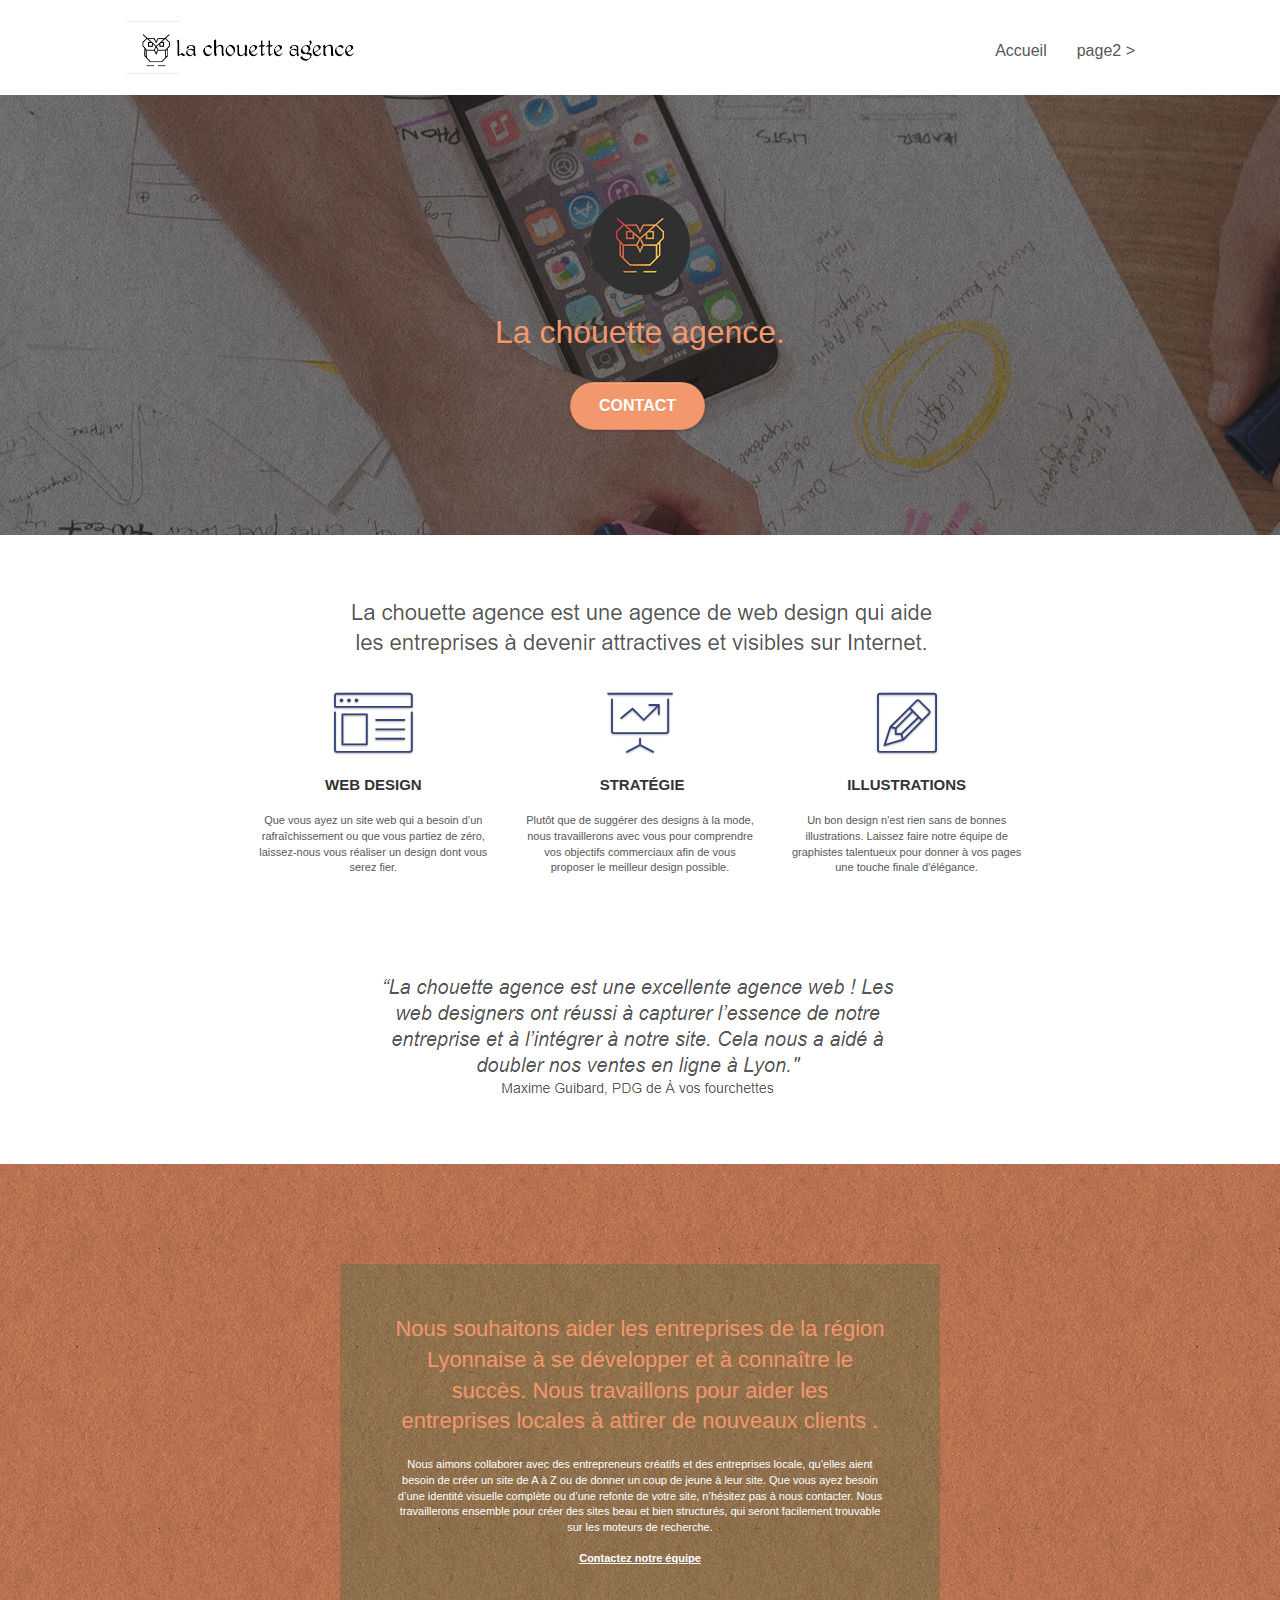
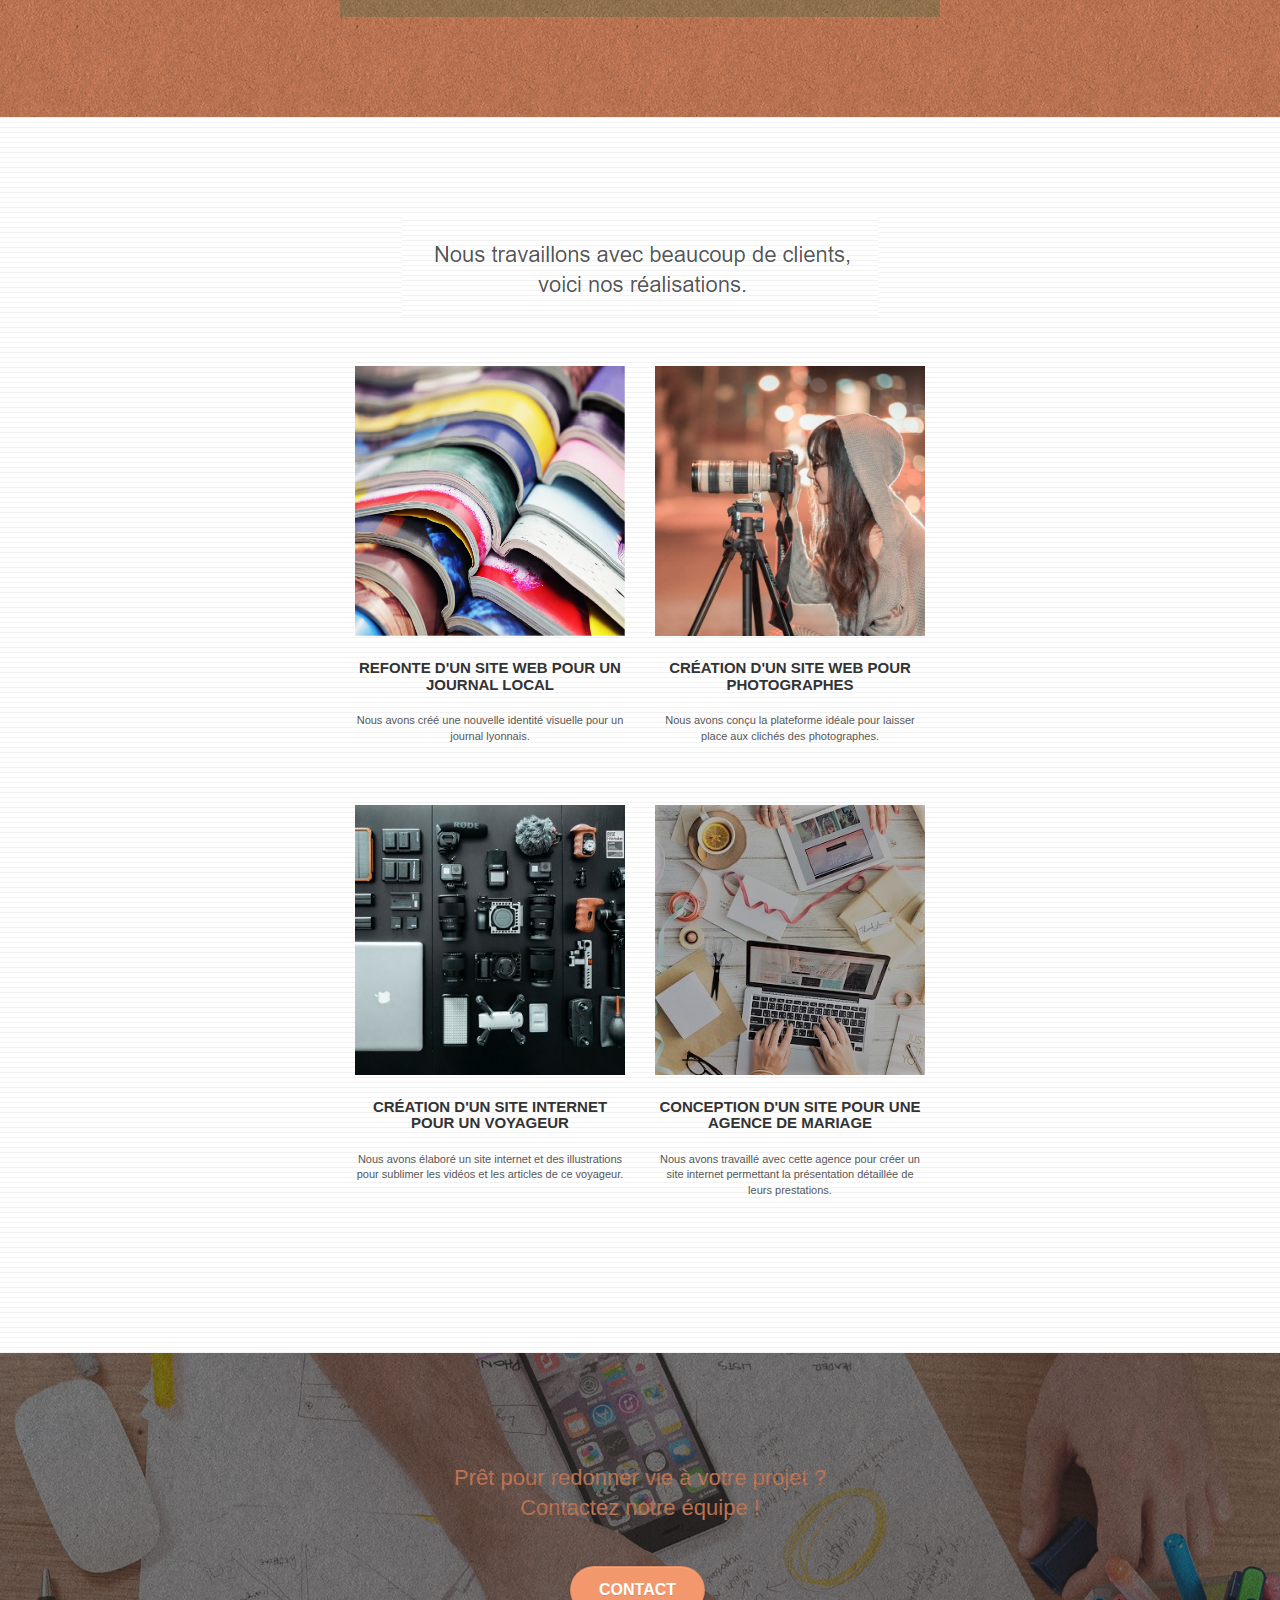
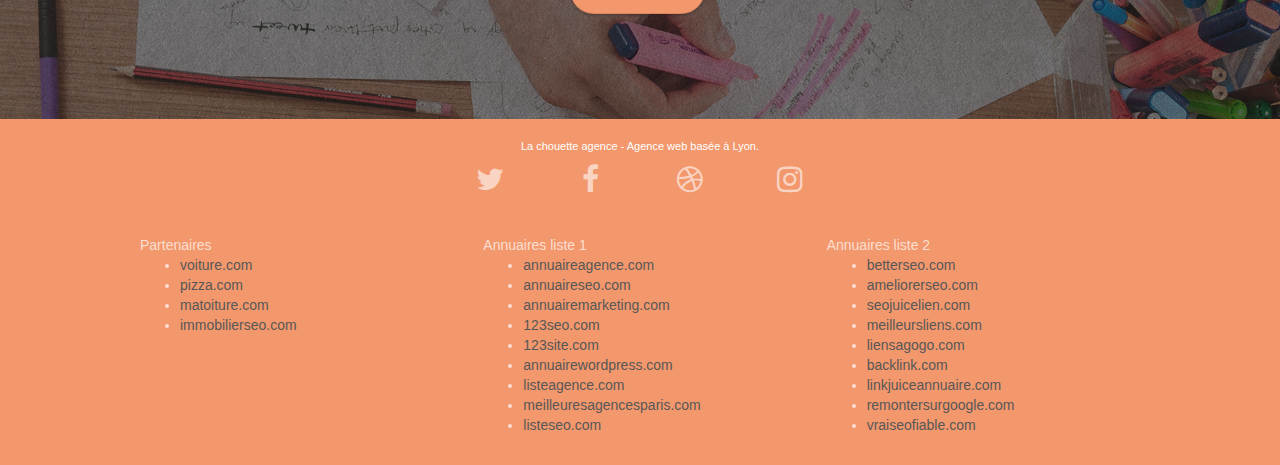
==== index.html @ 6daa0190 "Dépôt" ====
<!doctype html>
<html lang="Default">
<head>
    <meta charset="utf-8">
    <meta name="keywords" content="seo, google, site web, site internet, agence design paris, agence design, agence design,agence design,agence design,agence design,agence design,agence design,agence design,agence design">
    <meta name="description" content="">
    <meta name="viewport" content="width=device-width, initial-scale=1.0, viewport-fit=cover">
    <link rel="shortcut icon" type="image/png" href="favicon.jpg">
    
	<link rel="stylesheet" type="text/css" href="./css/bootstrap.css">
	<link rel="stylesheet" type="text/css" href="style.css">
	<link rel="stylesheet" type="text/css" href="./css/font-awesome.css">
	<link rel="stylesheet" type="text/css" href="./css/et-line.css">
	
    
	<script src="./js/jquery-2.1.0.js"></script>
	<script src="./js/bootstrap.js"></script>
	<script src="./js/blocs.js"></script>
	<script src="./js/jquery.touchSwipe.js" defer></script>
	<script src="./js/gmaps.js"></script>

    <title>.</title>

    
<!-- Analytics -->
 
<!-- Analytics END -->
    
</head>
<body>
<!-- Principal conteneur -->
<div class="page-container">
    
<!-- bloc-0 -->
<div class="bloc bgc-white l-bloc " id="bloc-0">
	<div class="container bloc-sm">

		<nav class="navbar row">
			<div class="navbar-header">
				<div class="keywords" style="color:#cccccc;font-size:1px;">Agence web à paris, stratégie web, web design, illustrations, design de site web, site web, web, internet, site internet, site</div>
				<a class="navbar-brand" href="index.html"><img src="img/la-chouette-agence.png" alt="paris web design logo agence web meilleure agence" height="40" /></a>
				<div class="keywords" style="color:#cccccc;font-size:1px;">Agence web à paris, stratégie web, web design, illustrations, design de site web, site web, web, internet, site internet, site</div>
				<button id="nav-toggle" type="button" class="ui-navbar-toggle navbar-toggle" data-toggle="collapse" data-target=".navbar-1">
					<span class="sr-only">Toggle navigation</span><span class="icon-bar"></span><span class="icon-bar"></span><span class="icon-bar"></span>
				</button>
			</div>
			<div class="collapse navbar-collapse navbar-1 special-dropdown-nav">
				<ul class="site-navigation nav navbar-nav">
					<li>
						<a href="index.html">Accueil</a>
					</li>
					<li>
					</li>
					<li>
						<a href="page2.html">page2 &gt;</a>
					</li>
				</ul>
			</div>
		</nav>
	</div>
</div>
<!-- bloc-0 END -->

<!-- bloc-1-presentation -->
<div class="bloc bgc-dark-slate-blue bg-banniere d-bloc bg-t-edge bloc-bg-texture texture-paper b-parallax" id="bloc-1-hero">
	<div class="container bloc-lg">
		<div class="row tight-width-whitespace">
			<div class="col-sm-12">
				<img src="img/logo.png" class="center-block image-resize-mode" width="100" alt="La chouette agence, agence web paris, création logo paris" />
				<h1 class="text-center hero-bloc-text tc-white ">
					La chouette agence.
				</h1>
				<div class="text-center">
					<a href="page2.html" class="btn btn-lg btn-clean btn-rd cta-hero btn-atomic-tangerine" id="cta-hero">Contact</a>
				</div>
			</div>
		</div>
	</div>
</div>
<!-- bloc-1-presentation END -->

<!-- bloc-2-services -->
<div class="bloc bgc-white l-bloc" id="bloc-2-services">
	<div class="container bloc-md">
		<div class="row">
			<div class="col-sm-12 text-center">
				<img alt="agence web, agence web paris, web design paris, stratégie web" src="img/title.png" />
			</div>
		</div>
		<div class="row voffset-lg med-width-whitespace">
			<div class="col-sm-4">
				<div class="text-center">
					<span class="et-icon-browser sm-shadow icon-dark-slate-blue icons icon-lg"></span>
				</div>
				<h3 class="mg-md text-center">
					Web design
				</h3>
				<p class="text-center ">
					Que vous ayez un site web qui a besoin d&rsquo;un rafraîchissement ou que vous partiez de zéro, laissez-nous vous réaliser un design dont vous serez fier.
				</p>
			</div>
			<div class="col-sm-4">
				<div class="text-center">
					<span class="et-icon-presentation sm-shadow icon-dark-slate-blue icons icon-lg"></span>
				</div>
				<h3 class="mg-md text-center">
					&nbsp;Stratégie
				</h3>
				<p class="text-center ">
					Plutôt que de suggérer des designs à la mode, nous travaillerons avec vous pour comprendre vos objectifs commerciaux afin de vous proposer le meilleur design possible.<br>
				</p>
			</div>
			<div class="col-sm-4">
				<div class="text-center">
					<span class="et-icon-edit sm-shadow icon-dark-slate-blue icons icon-lg"></span>
				</div>
				<h3 class="mg-md text-center">
					Illustrations
				</h3>
				<p class="text-center ">
					Un bon design n'est rien sans de bonnes illustrations. Laissez faire notre équipe de graphistes talentueux pour donner à vos pages une touche finale d'élégance.
				</p>
			</div>
		</div>
		<div class="row voffset-lg voffset">
			<div class="col-xs-12 col-md-8 col-md-offset-2 text-center">
				<img alt="agence web, agence web paris, web design paris, stratégie web" src="img/citation.png" />

			</div>
		</div>
	</div>
</div>
<!-- bloc-2-services END -->

<!-- bloc-3-what-i-do -->
<div class="bloc tc-white bgc-atomic-tangerine bg-presentation d-bloc bloc-bg-texture texture-paper b-parallax" id="bloc-3-what-i-do">
	<div class="container bloc-lg">
		<div class="row tight-width-whitespace black-background">
			<div class="col-sm-12">
				<h2 class="mg-md text-center tc-white">
					Nous souhaitons aider les entreprises de la région Lyonnaise à se développer et à connaître le succès. Nous travaillons pour aider les entreprises locales à attirer de nouveaux clients .<br>
				</h2>
				<p class="text-center white">
					Nous aimons collaborer avec des entrepreneurs créatifs et des entreprises locale, qu’elles aient besoin de créer un site de A à Z ou de donner un coup de jeune à leur site. Que vous ayez besoin d’une identité visuelle complète ou d’une refonte de votre site, n’hésitez pas à nous contacter. Nous travaillerons ensemble pour créer des sites beau et bien structurés, qui seront facilement trouvable sur les moteurs de recherche. <br><br><a class="ltc-white bold-link" href="page2.html">Contactez notre équipe</a><br>
				</p>
			</div>
		</div>
	</div>
</div>
<!-- bloc-3-what-i-do END -->

<!-- bloc-4-portfolio -->
<div class="bloc bgc-white bg-lines-h2-bg bg-repeat l-bloc" id="bloc-4-portfolio">
	<div class="container bloc-lg">
		<div class="row">
			<div class="col-sm-12 text-center">
				<img alt="agence web, agence web paris, web design paris, stratégie web" src="img/title2.png" />
			</div>
		</div>
		<div class="row tight-width-whitespace portfolio-row">
			<div class="col-sm-6">
				<a href="#" data-lightbox="img/1.jpg" data-gallery-id="gallery-1" data-caption="Refonte d'un site web pour un journal local" data-frame="snapshot-lb"><img src="img/1.jpg" alt="paris web design logo agence web meilleure agence et refonte site web journal" class="img-responsive portfolio-thumb" /></a>
				<h3 class="mg-md text-center">
					Refonte d'un site web pour un journal local
				</h3>
				<p class="text-center">
					Nous avons créé une nouvelle identité visuelle pour un journal lyonnais.
				</p>
			</div>
			<div class="col-sm-6">
				<a href="#" data-lightbox="img/2.jpg" data-gallery-id="gallery-1" data-caption="Création d'un site web pour photographes" data-frame="snapshot-lb"><img src="img/2.jpg" class="img-responsive portfolio-thumb" alt="paris web design logo agence web meilleure agence, Création d'un site web pour photographes" /></a>
				<h3 class="mg-md text-center">
					Création d'un site web pour photographes
				</h3>
				<p class="text-center">
					Nous avons conçu la plateforme idéale pour laisser place aux clichés des photographes.
				</p>
			</div>
		</div>
		<div class="row tight-width-whitespace portfolio-row">
			<div class="col-sm-6">
				<a href="#" data-lightbox="img/3.bmp" data-gallery-id="gallery-1" data-caption="Création d'un site internet pour un voyageur" data-frame="snapshot-lb"><img src="img/3.bmp" class="img-responsive portfolio-thumb" alt="paris web design logo agence web meilleure agence, Création d'un site web pour voyageur"/></a>
				<h3 class="mg-md text-center">
					Création d'un site internet pour un voyageur
				</h3>
				<p class="text-center">
					Nous avons élaboré un site internet et des illustrations pour sublimer les vidéos et les articles de ce voyageur.
				</p>
			</div>
			<div class="col-sm-6">
				<a href="#" data-lightbox="img/4.bmp" data-gallery-id="gallery-1" data-caption="Conception d'un site pour une agence de mariage" data-frame="snapshot-lb"><img src="img/4.bmp" class="img-responsive portfolio-thumb" alt="paris web design logo agence web meilleure agence, Création d'un site web pour agence de mariage" /></a>
				<h3 class="mg-md text-center">
					Conception d'un site pour une agence de mariage
				</h3>
				<p class="text-center">
					Nous avons travaillé avec cette agence pour créer un site internet permettant la présentation détaillée de leurs prestations.
				</p>
			</div>
		</div>
	</div>
</div>
<!-- bloc-4-portfolio END -->

<!-- bloc-5-cta -->
<div class="bloc bgc-dark-slate-blue bg-banniere d-bloc bloc-bg-texture texture-paper" id="bloc-5-cta">
	<div class="container bloc-lg">
		<div class="row">
			<h2 class="mg-md text-center tc-white">
				Prêt pour redonner vie à votre projet ?<br>Contactez notre équipe !
			</h2>
			<div class="col-sm-12 text-center">
				<a href="page2.html" class="btn btn-atomic-tangerine btn-clean btn-rd btn-lg cta-hero">Contact</a>
			</div>
		</div>
	</div>
</div>
<!-- bloc-5-cta END -->

<!-- Footer - bloc-8 -->
<div class="bloc bgc-atomic-tangerine d-bloc" id="bloc-8">
	<div class="container bloc-sm">
		<div class="row">
			<div class="col-sm-12">
				<p class="text-center white">
					La chouette agence - Agence web basée à Lyon.<br>
				</p>
				<div class="row row-no-gutters social">
					<div class="col-sm-3">
						<div class="text-center">
							<a class="social" href="index.html"><span class="fa fa-twitter icon-md"></span></a>
						</div>
					</div>
					<div class="col-sm-3">
						<div class="text-center">
							<a class="social" href="index.html"><span class="fa fa-facebook icon-md"></span></a>
						</div>
					</div>
					<div class="col-sm-3">
						<div class="text-center">
							<a class="social" href="index.html"><span class="fa fa-dribbble icon-md"></span></a>
						</div>
					</div>
					<div class="col-sm-3">
						<div class="text-center">
							<a class="social" href="index.html"><span class="fa fa-instagram icon-md"></span></a>
						</div>
					</div>
					<div class="keywords" style="color:#F3976C;">Agence web à paris, stratégie web, web design, illustrations, design de site web, site web, web, internet, site internet, site</div>
				</div>
				<div class="row">
					<div class="col-sm-4">
						Partenaires
							<ul>
								<li><a href="voiture.com">voiture.com</a></li>
								<li><a href="pizza.com">pizza.com</a></li>
								<li><a href="matoiture.com">matoiture.com</a></li>
								<li><a href="immobilierseo.com">immobilierseo.com</a></li>
							</ul>		
					</div>
					<div class="col-sm-4">
						Annuaires liste 1
						<ul>
							<li><a href="annuaireagence.com">annuaireagence.com</a></li>
							<li><a href="annuaireseo.com">annuaireseo.com</a></li>
							<li><a href="annuairemarketing.com">annuairemarketing.com</a></li>
							<li><a href="123seoture.com">123seo.com</a></li>
							<li><a href="123site.com">123site.com</a></li>
							<li><a href="annuairewordpress.com">annuairewordpress.com</a></li>
							<li><a href="listeagence.com">listeagence.com</a></li>
							<li><a href="meilleuresagencesparis.com">meilleuresagencesparis.com</a></li>
							<li><a href="listeseo.com">listeseo.com</a></li>
						</ul>
					</div>
					<div class="col-sm-4">
						Annuaires liste 2
						<ul>
							<li><a href="betterseo.com">betterseo.com</a></li>
							<li><a href="ameliorerseo.com">ameliorerseo.com</a></li>
							<li><a href="seojuicelien.com">seojuicelien.com</a></li>
							<li><a href="meilleursliens.com">meilleursliens.com</a></li>
							<li><a href="liensagogo.com">liensagogo.com</a></li>
							<li><a href="backlink.com">backlink.com</a></li>
							<li><a href="linkjuiceannuaire.com">linkjuiceannuaire.com</a></li>
							<li><a href="remontersurgoogle.com">remontersurgoogle.com</a></li>
							<li><a href="vraiseofiable.com">vraiseofiable.com</a></li>
						</ul>
					</div>
				</div>
			</div>
		</div>
	</div>
</div>
<!-- Footer - bloc-8 END -->

</div>
<!-- Principal conteneur END -->
    

</body>
</html>
---- style.css ----
body {
    margin: 0;
    padding: 0;
    background: #FFF;
    overflow-x: hidden;
    -webkit-font-smoothing: antialiased;
    -moz-osx-font-smoothing: grayscale;
}

a,
button {
    transition: all .3s ease-in-out;
    outline: none!important;
}

a:hover {
    text-decoration: none;
    cursor: pointer;
}

#page-loading-blocs-notifaction {
    position: fixed;
    top: 0;
    bottom: 0;
    width: 100%;
    z-index: 100000;
    background: #FFFFFF url("img/pageload-spinner.gif") no-repeat center center;
}

.bloc {
    width: 100%;
    clear: both;
    background: 50% 50% no-repeat;
    padding: 0 50px;
    -webkit-background-size: cover;
    -moz-background-size: cover;
    -o-background-size: cover;
    background-size: cover;
    position: relative;
}

.bloc .container {
    padding-left: 0;
    padding-right: 0;
}

.bloc-lg {
    padding: 100px 50px;
}

.bloc-md {
    padding: 50px;
}

.bloc-sm {
    padding: 20px 50px;
}

.bg-center,
.bg-l-edge,
.bg-r-edge,
.bg-t-edge,
.bg-b-edge,
.bg-tl-edge,
.bg-bl-edge,
.bg-tr-edge,
.bg-br-edge,
.bg-repeat {
    -webkit-background-size: auto!important;
    -moz-background-size: auto!important;
    -o-background-size: auto!important;
    background-size: auto!important;
}

.bg-repeat {
    background: repeat;
}

.bg-t-edge {
    background: top no-repeat;
}

.bloc-bg-texture::before {
    content: "";
    background-size: 2px 2px;
    position: absolute;
    top: 0;
    bottom: 0;
    left: 0;
    right: 0;
}

.texture-paper::before {
    background: url("img/texture-paper.png");
    background-size: 280px 280px;
}

.b-parallax {
    background-attachment: fixed;
}

.d-bloc {
    color: rgba(255, 255, 255, .7);
}

.d-bloc button:hover {
    color: rgba(255, 255, 255, .9);
}

.d-bloc .icon-round,
.d-bloc .icon-square,
.d-bloc .icon-rounded,
.d-bloc .icon-semi-rounded-a,
.d-bloc .icon-semi-rounded-b {
    border-color: rgba(255, 255, 255, .9);
}

.d-bloc .divider-h span {
    border-color: rgba(255, 255, 255, .2);
}

.d-bloc .a-btn,
.d-bloc .navbar a,
.d-bloc .navbar-brand,
.d-bloc a .icon-sm,
.d-bloc a .icon-md,
.d-bloc a .icon-lg,
.d-bloc a .icon-xl,
.d-bloc h1 a,
.d-bloc h2 a,
.d-bloc h3 a,
.d-bloc h4 a,
.d-bloc h5 a,
.d-bloc h6 a,
.d-bloc p a {
    color: rgba(255, 255, 255, .6);
}

.d-bloc .a-btn:hover,
.d-bloc .navbar a:hover,
.d-bloc .navbar-brand:hover,
.d-bloc a:hover .icon-sm,
.d-bloc a:hover .icon-md,
.d-bloc a:hover .icon-lg,
.d-bloc a:hover .icon-xl,
.d-bloc h1 a:hover,
.d-bloc h2 a:hover,
.d-bloc h3 a:hover,
.d-bloc h4 a:hover,
.d-bloc h5 a:hover,
.d-bloc h6 a:hover,
.d-bloc p a:hover {
    color: rgba(255, 255, 255, 1);
}

.d-bloc .navbar-toggle .icon-bar {
    background: rgba(255, 255, 255, 1);
}

.d-bloc .btn-wire,
.d-bloc .btn-wire:hover {
    color: rgba(255, 255, 255, 1);
    border-color: rgba(255, 255, 255, 1);
}

.d-bloc .panel {
    color: rgba(0, 0, 0, .5);
}

.d-bloc .panel button:hover {
    color: rgba(0, 0, 0, .7);
}

.d-bloc .panel icon {
    border-color: rgba(0, 0, 0, .7);
}

.d-bloc .panel .divider-h span {
    border-color: rgba(0, 0, 0, .1);
}

.d-bloc .panel .a-btn {
    color: rgba(0, 0, 0, .6);
}

.d-bloc .panel .a-btn:hover {
    color: rgba(0, 0, 0, 1);
}

.d-bloc .panel .btn-wire,
.d-bloc .panel .btn-wire:hover {
    color: rgba(0, 0, 0, .7);
    border-color: rgba(0, 0, 0, .3);
}

.d-bloc .panel,
.l-bloc {
    color: rgba(0, 0, 0, .5);
}

.d-bloc .panel button:hover,
.l-bloc button:hover {
    color: rgba(0, 0, 0, .7);
}

.l-bloc .icon-round,
.l-bloc .icon-square,
.l-bloc .icon-rounded,
.l-bloc .icon-semi-rounded-a,
.l-bloc .icon-semi-rounded-b {
    border-color: rgba(0, 0, 0, .7);
}

.d-bloc .panel .divider-h span,
.l-bloc .divider-h span {
    border-color: rgba(0, 0, 0, .1);
}

.d-bloc .panel .a-btn,
.l-bloc .a-btn,
.l-bloc .navbar a,
.l-bloc .navbar-brand,
.l-bloc a .icon-sm,
.l-bloc a .icon-md,
.l-bloc a .icon-lg,
.l-bloc a .icon-xl,
.l-bloc h1 a,
.l-bloc h2 a,
.l-bloc h3 a,
.l-bloc h4 a,
.l-bloc h5 a,
.l-bloc h6 a,
.l-bloc p a {
    color: rgba(0, 0, 0, .6);
}

.d-bloc .panel .a-btn:hover,
.l-bloc .a-btn:hover,
.l-bloc .navbar a:hover,
.l-bloc .navbar-brand:hover,
.l-bloc a:hover .icon-sm,
.l-bloc a:hover .icon-md,
.l-bloc a:hover .icon-lg,
.l-bloc a:hover .icon-xl,
.l-bloc h1 a:hover,
.l-bloc h2 a:hover,
.l-bloc h3 a:hover,
.l-bloc h4 a:hover,
.l-bloc h5 a:hover,
.l-bloc h6 a:hover,
.l-bloc p a:hover {
    color: rgba(0, 0, 0, 1);
}

.l-bloc .navbar-toggle .icon-bar {
    color: rgba(0, 0, 0, .6);
}

.d-bloc .panel .btn-wire,
.d-bloc .panel .btn-wire:hover,
.l-bloc .btn-wire,
.l-bloc .btn-wire:hover {
    color: rgba(0, 0, 0, .7);
    border-color: rgba(0, 0, 0, .3);
}

.voffset {
    margin-top: 30px;
}

.voffset-lg {
    margin-top: 80px;
}

.row-no-gutters {
    margin-right: 0;
    margin-left: 0;
}

.row.row-no-gutters > [class^="col-"],
.row.row-no-gutters > [class*=" col-"] {
    padding-right: 0;
    padding-left: 0;
}

#bloc-1-hero h1 {
    font-size: 32px;
}

.navbar {
    margin-bottom: 0;
    z-index: 1;
}

.navbar-brand {
    height: auto;
    padding: 3px 15px;
    font-size: 25px;
    font-weight: normal;
    font-weight: 600;
    line-height: 44px;
}

.navbar-brand img {
    max-height: 200px;
    margin: 0 5px 0 0;
    display: inline;
}

.navbar-brand img[src$=svg] {
    min-width: 100px;
}

.nav-center .navbar-brand img {
    margin: 0;
}

.navbar .nav {
    padding-top: 2px;
    margin-right: -16px;
    float: right;
    z-index: 1;
}

.nav > li {
    float: left;
    margin-top: 4px;
    font-size: 16px;
}

.navbar-nav .open .dropdown-menu > li > a {
    text-align: inherit;
}

.nav > li a:hover,
.nav > li a:focus {
    background: transparent;
}

.navbar-toggle {
    margin: 10px 10px 0 0;
    border: 0px;
}

.navbar-toggle:hover {
    background: transparent!important;
}

.navbar-toggle .icon-bar {
    background-color: rgba(0, 0, 0, .5);
    width: 26px;
}

.nav-invert .navbar .nav {
    float: left;
}

.nav-invert .navbar-header,
.nav-invert .navbar-brand {
    float: right;
    position: relative;
    z-index: 2;
}

@media (min-width: 768px) {
    .site-navigation {
        position: absolute;
        top: 50%;
        right: 20px;
        transform: translate(0, -50%);
        -webkit-transform: translateY(-50%);
    }
    .nav > li .dropdown-menu a,
    .nav > li .dropdown-menu a:hover {
        color: #484848;
    }
    .nav-invert .site-navigation {
        left: 0;
        right: 0;
    }
    .nav-center {
        text-align: center;
    }
    .nav-center .navbar-header {
        width: 100%;
    }
    .nav-center .navbar-header,
    .nav-center .navbar-brand,
    .nav-center .nav > li {
        float: none;
        display: inline-block;
    }
    .nav-center .site-navigation {
        position: relative;
        width: 100%;
        right: 0;
        margin-right: 0px;
        margin-top: 20px;
    }
    .nav-center.mini-nav .navbar-toggle {
        float: none;
        margin: 10px auto 0;
    }
}

.nav > li > .dropdown a {
    background: none!important;
    display: block;
    padding: 14px 15px;
}

nav .caret {
    margin: 0 5px;
}

.dropdown-menu .dropdown-menu {
    top: -8px;
    left: 100%;
}

.dropdown-menu .dropmenu-flow-right {
    top: 100%;
    left: 0;
    margin-left: -1px;
    border-top-left-radius: 0;
    border-top-right-radius: 0;
}

.dropdown-menu .dropdown span {
    border: 4px solid black;
    border-top-color: transparent;
    border-right-color: transparent;
    border-bottom-color: transparent;
    margin: 6px -5px 0 0!important;
    float: right;
}

.mg-md {
    margin-top: 10px;
    margin-bottom: 20px;
}

.mg-lg {
    margin-top: 10px;
    margin-bottom: 40px;
}

.btn {
    margin: 0 5px 5px 0;
}

.btn.pull-right {
    margin: 0 0 5px 5px;
}

.btn-d,
.btn-d:hover,
.btn-d:focus {
    color: #FFF;
    background: rgba(0, 0, 0, .3);
}

button {
    outline: none!important;
}

.btn-rd {
    border-radius: 40px;
}

.btn-clean {
    border: 1px solid rgba(0, 0, 0, .08);
    border-bottom-color: rgba(0, 0, 0, .1);
    text-shadow: 0 1px 0 rgba(0, 0, 1, .1);
    box-shadow: 0 1px 3px rgba(0, 0, 1, .25), inset 0 1px 0 0 rgba(255, 255, 255, .15);
}

.icon-md {
    font-size: 30px!important;
}

.icon-lg {
    font-size: 60px!important;
}

.sm-shadow {
    text-shadow: 0 1px 2px rgba(0, 0, 0, .3);
}

.panel-sq,
.panel-sq .panel-heading,
.panel-sq .panel-footer {
    border-radius: 0;
}

.panel-rd {
    border-radius: 30px;
}

.panel-rd .panel-heading {
    border-radius: 29px 29px 0 0;
}

.panel-rd .panel-footer {
    border-radius: 0 0 29px 29px;
}

.form-control {
    border-color: rgba(0, 0, 0, .1);
    box-shadow: none;
}

.scrollToTop {
    width: 40px;
    height: 40px;
    position: fixed;
    bottom: 20px;
    right: 20px;
    opacity: 0;
    z-index: 500;
    transition: all .3s ease-in-out;
}

.scrollToTop span {
    margin-top: 6px;
}

.showScrollTop {
    font-size: 14px;
    opacity: 1;
}

a[data-lightbox] {
    position: relative;
    display: block;
    text-align: center;
}

a[data-lightbox]:hover::before {
    content: "+";
    font-family: "HelveticaNeue-Light", "Helvetica Neue Light", "Helvetica Neue", Helvetica, Arial;
    font-size: 32px;
    width: 50px;
    height: 50px;
    margin-left: -25px;
    border-radius: 50%;
    background: rgba(0, 0, 0, .6);
    color: #FFF;
    font-weight: 100;
    z-index: 1;
    position: absolute;
    top: 50%;
    transform: translateY(-50%);
    -webkit-transform: translateY(-50%);
}

a[data-lightbox]:hover img {
    opacity: 0.6;
    -webkit-animation-fill-mode: none;
    animation-fill-mode: none;
}

#lightbox-modal {
    display: flex;
    align-items: center;
}

#lightbox-modal .modal-dialog {
    width: 90%;
    max-width: 900px;
    margin: 0 auto 0;
}

#lightbox-modal .modal-dialog img {
    max-height: 90vh;
    margin: 0 auto;
}

.lightbox-caption {
    padding: 20px;
    color: #FFF;
    background: rgba(0, 0, 0, .5);
    position: absolute;
    left: 15px;
    right: 15px;
    bottom: 5px;
}

.close-lightbox {
    color: #FFF;
    font-size: 30px;
    position: absolute;
    top: 20px;
    right: 20px;
    z-index: 20;
    background: rgba(0, 0, 0, .5);
    border: none;
    line-height: 30px;
    padding: 0 9px 5px;
    opacity: 0.3;
}

.close-lightbox:hover,
.next-lightbox:hover,
.prev-lightbox:hover {
    opacity: 1.0;
    color: #FFF;
}

.next-lightbox,
.prev-lightbox {
    font-size: 20px;
    color: rgba(255, 255, 255, .9);
    background: rgba(0, 0, 0, .5);
    transition: all .2s ease-in-out;
    position: absolute;
    top: 45%;
    z-index: 1;
    opacity: 0.4;
}

.next-lightbox {
    padding: 6px 8px 1px 13px;
    right: 25px;
}

.prev-lightbox {
    padding: 6px 13px 1px 10px;
    left: 25px;
}

.snapshot-lb .modal-body {
    padding-bottom: 45px;
}

.snapshot-lb .lightbox-caption {
    padding: 0;
    color: rgba(0, 0, 0, .5);
    background: none;
}

h1,
h2,
h3,
h4,
h5,
h6,
p,
label,
.btn,
a {
    font-family: "helvetica";
    font-weight: 400;
    color: #575757!important;
}

.container {
    max-width: 1000px;
}

.hero-bloc-text {
    font-size: 38px;
}

.hero-bloc-text-sub {
    font-size: 36px;
}

.statement-bloc-text {
    line-height: 26px;
    font-style: italic;
    font-size: 20px;
    text-align: center;
    font-weight: lighter;
    max-width: 520px;
    margin: auto auto auto auto;
}

p {
    font-size: 11px;
}

.tight-width-whitespace {
    max-width: 600px;
    margin: auto auto auto auto;
}

.h1 {
    font-size: 20px;
    font-family: "Open Sans";
}

.cta-hero {
    margin-top: 22px;
    color: #FFFFFF!important;
    text-transform: uppercase;
    padding: 12px 28px 12px 28px;
    font-size: 16px;
    font-weight: 700;
}

.social {
    max-width: 400px;
    margin: auto auto auto auto;
}

h2 {
    font-size: 22px;
    line-height: 1.4em;
}

h3 {
    font-size: 15px;
    text-transform: uppercase;
    font-weight: 700;
    color: #333333!important;
}

.med-width-whitespace {
    max-width: 800px;
    margin: auto auto auto auto;
    box-shadow: 0px 0px 0px #000000;
}

h1 {
    color: #333333!important;
}

h4 {
    color: #333333!important;
}

.icons {
    margin-bottom: 14px;
    margin-top: 24px;
}

.white {
    color: #FFFFFF!important;
}

.portfolio-thumb {
    margin-bottom: 24px;
}

.portfolio-row {
    margin-bottom: 44px;
    margin-top: 50px;
}

.avatar {
    box-shadow: 0px 4px 9px rgba(0, 0, 0, 0.3);
}

.black-background {
    background-color: rgba(165, 147, 99, 0.7);
    padding: 40px 40px 40px 40px;
}

.bold-link {
    font-weight: 900;
    text-decoration: underline!important;
}

.bgc-white {
    background-color: #FFFFFF;
}

.bgc-dark-slate-blue {
    background-color: #364577;
}

.bgc-atomic-tangerine {
    background-color: #F3976C;
}

.tc-white {
    color: #F3976C!important;
}

.btn-atomic-tangerine {
    background: #F3976C;
    color: #FFFFFF!important;
}

.btn-atomic-tangerine:hover {
    background: #c27956!important;
    color: #FFFFFF!important;
}

.ltc-white {
    color: #FFFFFF!important;
}

.ltc-white:hover {
    color: #cccccc!important;
}

.ltc-atomic-tangerine {
    color: #F3976C!important;
}

.ltc-atomic-tangerine:hover {
    color: #c27956!important;
}

.icon-dark-slate-blue {
    color: #364577!important;
    border-color: #364577!important;
}

.bg-dots-bg {
    background-image: url("img/dots-bg.png");
}

.bg-lines-h2-bg {
    background-image: url("img/lines-h2-bg.png");
}

.bg-banniere {
    background-image: url("img/la-chouette-agence-banniere.jpg");
}

.bg-presentation {
    background-image: url("img/image-de-presentation.bmp");
}

@media (max-width: 1024px) {
    .bloc {
        padding-left: 20px;
        padding-right: 20px;
    }
    .bloc.full-width-bloc,
    .bloc-tile-2.full-width-bloc .container,
    .bloc-tile-3.full-width-bloc .container,
    .bloc-tile-4.full-width-bloc .container {
        padding-left: 0;
        padding-right: 0;
    }
}

@media (max-width: 992px) and (min-width: 768px) {
    .navbar .nav {
        max-width: 80%
    }
    .nav-center.navbar .nav {
        max-width: 100%
    }
}

@media only screen and (min-device-width: 768px) and (max-device-width: 1024px) and (orientation: landscape) {
    .b-parallax {
        background-attachment: scroll;
    }
}

@media only screen and (min-device-width: 1024px) and (max-device-width: 1366px) and (-webkit-min-device-pixel-ratio: 1.5) {
    .b-parallax {
        background-attachment: scroll;
    }
}

@media (max-width: 991px) {
    .container {
        width: 100%;
    }
    .b-parallax {
        background-attachment: scroll;
    }
    .page-container,
    #hero-bloc {
        overflow-x: hidden;
        position: relative;
    }
    .bloc {
        padding-left: constant(safe-area-inset-left);
        padding-right: constant(safe-area-inset-right);
    }
    .bloc-group,
    .bloc-group .bloc {
        display: block;
        width: 100%;
    }
    .bloc-fill-screen .fill-bloc-top-edge,
    .bloc-fill-screen .fill-bloc-bottom-edge {
        padding: 0 20px;
        padding-left: constant(safe-area-inset-left);
        padding-right: constant(safe-area-inset-right);
    }
}

@media (max-width: 767px) {
    .page-container {
        overflow-x: hidden;
        position: relative;
    }
    h1,
    h2,
    h3,
    h4,
    h5,
    h6,
    p,
    #disqus_thread {
        padding-left: 10px!important;
        padding-right: 10px!important;
    }
    .b-parallax {
        background-attachment: scroll;
    }
    .navbar .nav {
        padding-top: 0;
        border-top: 1px solid rgba(0, 0, 0, .2);
        float: none!important;
    }
    .navbar.row {
        margin-left: 0;
        margin-right: 0;
    }
    .site-navigation {
        position: inherit;
        transform: none;
        -webkit-transform: none;
        -ms-transform: none;
    }
    .nav > li {
        margin-top: 0;
        border-bottom: 1px solid rgba(0, 0, 0, .1);
        background: rgba(0, 0, 0, .05);
        text-align: left;
        padding-left: 15px;
        width: 100%;
    }
    .nav > li:hover {
        background: rgba(0, 0, 0, .08);
    }
    .dropdown .dropdown a .caret {
        float: none;
        margin: 5px 0 0 10px!important;
        border: 4px solid black;
        border-bottom-color: transparent;
        border-right-color: transparent;
        border-left-color: transparent;
    }
    #hero-bloc .navbar .nav {
        background: rgba(0, 0, 0, .8);
    }
    #hero-bloc .navbar .nav a {
        color: rgba(255, 255, 255, .6);
    }
    .hero {
        padding: 50px 0;
    }
    .hero-nav {
        left: -1px;
        right: -1px;
    }
    .navbar-collapse {
        padding: 0;
        overflow-x: hidden;
        -webkit-box-shadow: none;
        box-shadow: none;
    }
    .navbar-brand img {
        max-height: 40px;
        width: auto;
    }
    .nav-invert .navbar-header {
        float: none;
        width: 100%;
    }
    .nav-invert .navbar-toggle {
        float: left;
        margin-left: 10px;
    }
    .bloc {
        padding-left: 0;
        padding-right: 0;
    }
    .bloc-xxl,
    .bloc-xl,
    .bloc-lg {
        padding: 40px 0;
    }
    .bloc-sm,
    .bloc-md {
        padding-left: 0;
        padding-right: 0;
    }
    .bloc-tile-2 .container,
    .bloc-tile-3 .container,
    .bloc-tile-4 .container,
    .bloc-fill-screen .fill-bloc-top-edge,
    .bloc-fill-screen .fill-bloc-bottom-edge {
        padding-left: 0;
        padding-right: 0;
    }
    .a-block {
        padding: 0 10px;
    }
    .btn-dwn {
        display: none;
    }
    .voffset {
        margin-top: 5px;
    }
    .voffset-md {
        margin-top: 20px;
    }
    .voffset-lg {
        margin-top: 30px;
    }
    form {
        padding: 5px;
    }
    .close-lightbox {
        display: inline-block;
    }
    .blocsapp-device-iphone5 {
        background-size: 216px 425px;
        padding-top: 60px;
        width: 216px;
        height: 425px;
    }
    .blocsapp-device-iphone5 img {
        width: 180px;
        height: 320px;
    }
}

@media (max-width: 400px) {
    .bloc {
        padding-left: 0;
        padding-right: 0;
    }
}

@media (max-width: 767px) {
    .bloc-mob-center-text {
        text-align: center;
    }
}
---- css/et-line.css ----
@font-face {
    font-family: et-line;
    src: url(../fonts/et-line.eot);
    src: url(../fonts/et-line.eot?#iefix) format('embedded-opentype'), url(../fonts/et-line.woff) format('woff'), url(../fonts/et-line.ttf) format('truetype'), url(../fonts/et-line.svg#et-line) format('svg');
    font-weight: 400;
    font-style: normal
}

.et-icon-adjustments,
.et-icon-alarmclock,
.et-icon-anchor,
.et-icon-aperture,
.et-icon-attachment,
.et-icon-bargraph,
.et-icon-basket,
.et-icon-beaker,
.et-icon-bike,
.et-icon-book-open,
.et-icon-briefcase,
.et-icon-browser,
.et-icon-calendar,
.et-icon-camera,
.et-icon-caution,
.et-icon-chat,
.et-icon-circle-compass,
.et-icon-clipboard,
.et-icon-clock,
.et-icon-cloud,
.et-icon-compass,
.et-icon-desktop,
.et-icon-dial,
.et-icon-document,
.et-icon-documents,
.et-icon-download,
.et-icon-dribbble,
.et-icon-edit,
.et-icon-envelope,
.et-icon-expand,
.et-icon-facebook,
.et-icon-flag,
.et-icon-focus,
.et-icon-gears,
.et-icon-genius,
.et-icon-gift,
.et-icon-global,
.et-icon-globe,
.et-icon-googleplus,
.et-icon-grid,
.et-icon-happy,
.et-icon-hazardous,
.et-icon-heart,
.et-icon-hotairballoon,
.et-icon-hourglass,
.et-icon-key,
.et-icon-laptop,
.et-icon-layers,
.et-icon-lifesaver,
.et-icon-lightbulb,
.et-icon-linegraph,
.et-icon-linkedin,
.et-icon-lock,
.et-icon-magnifying-glass,
.et-icon-map,
.et-icon-map-pin,
.et-icon-megaphone,
.et-icon-mic,
.et-icon-mobile,
.et-icon-newspaper,
.et-icon-notebook,
.et-icon-paintbrush,
.et-icon-paperclip,
.et-icon-pencil,
.et-icon-phone,
.et-icon-picture,
.et-icon-pictures,
.et-icon-piechart,
.et-icon-presentation,
.et-icon-pricetags,
.et-icon-printer,
.et-icon-profile-female,
.et-icon-profile-male,
.et-icon-puzzle,
.et-icon-quote,
.et-icon-recycle,
.et-icon-refresh,
.et-icon-ribbon,
.et-icon-rss,
.et-icon-sad,
.et-icon-scissors,
.et-icon-scope,
.et-icon-search,
.et-icon-shield,
.et-icon-speedometer,
.et-icon-strategy,
.et-icon-streetsign,
.et-icon-tablet,
.et-icon-target,
.et-icon-telescope,
.et-icon-toolbox,
.et-icon-tools,
.et-icon-tools-2,
.et-icon-trophy,
.et-icon-tumblr,
.et-icon-twitter,
.et-icon-upload,
.et-icon-video,
.et-icon-wallet,
.et-icon-wine {
    font-family: et-line;
    speak: none;
    font-style: normal;
    font-weight: 400;
    font-variant: normal;
    text-transform: none;
    line-height: 1;
    -webkit-font-smoothing: antialiased;
    -moz-osx-font-smoothing: grayscale;
    display: inline-block
}

.et-icon-mobile:before {
    content: "\e000"
}

.et-icon-laptop:before {
    content: "\e001"
}

.et-icon-desktop:before {
    content: "\e002"
}

.et-icon-tablet:before {
    content: "\e003"
}

.et-icon-phone:before {
    content: "\e004"
}

.et-icon-document:before {
    content: "\e005"
}

.et-icon-documents:before {
    content: "\e006"
}

.et-icon-search:before {
    content: "\e007"
}

.et-icon-clipboard:before {
    content: "\e008"
}

.et-icon-newspaper:before {
    content: "\e009"
}

.et-icon-notebook:before {
    content: "\e00a"
}

.et-icon-book-open:before {
    content: "\e00b"
}

.et-icon-browser:before {
    content: "\e00c"
}

.et-icon-calendar:before {
    content: "\e00d"
}

.et-icon-presentation:before {
    content: "\e00e"
}

.et-icon-picture:before {
    content: "\e00f"
}

.et-icon-pictures:before {
    content: "\e010"
}

.et-icon-video:before {
    content: "\e011"
}

.et-icon-camera:before {
    content: "\e012"
}

.et-icon-printer:before {
    content: "\e013"
}

.et-icon-toolbox:before {
    content: "\e014"
}

.et-icon-briefcase:before {
    content: "\e015"
}

.et-icon-wallet:before {
    content: "\e016"
}

.et-icon-gift:before {
    content: "\e017"
}

.et-icon-bargraph:before {
    content: "\e018"
}

.et-icon-grid:before {
    content: "\e019"
}

.et-icon-expand:before {
    content: "\e01a"
}

.et-icon-focus:before {
    content: "\e01b"
}

.et-icon-edit:before {
    content: "\e01c"
}

.et-icon-adjustments:before {
    content: "\e01d"
}

.et-icon-ribbon:before {
    content: "\e01e"
}

.et-icon-hourglass:before {
    content: "\e01f"
}

.et-icon-lock:before {
    content: "\e020"
}

.et-icon-megaphone:before {
    content: "\e021"
}

.et-icon-shield:before {
    content: "\e022"
}

.et-icon-trophy:before {
    content: "\e023"
}

.et-icon-flag:before {
    content: "\e024"
}

.et-icon-map:before {
    content: "\e025"
}

.et-icon-puzzle:before {
    content: "\e026"
}

.et-icon-basket:before {
    content: "\e027"
}

.et-icon-envelope:before {
    content: "\e028"
}

.et-icon-streetsign:before {
    content: "\e029"
}

.et-icon-telescope:before {
    content: "\e02a"
}

.et-icon-gears:before {
    content: "\e02b"
}

.et-icon-key:before {
    content: "\e02c"
}

.et-icon-paperclip:before {
    content: "\e02d"
}

.et-icon-attachment:before {
    content: "\e02e"
}

.et-icon-pricetags:before {
    content: "\e02f"
}

.et-icon-lightbulb:before {
    content: "\e030"
}

.et-icon-layers:before {
    content: "\e031"
}

.et-icon-pencil:before {
    content: "\e032"
}

.et-icon-tools:before {
    content: "\e033"
}

.et-icon-tools-2:before {
    content: "\e034"
}

.et-icon-scissors:before {
    content: "\e035"
}

.et-icon-paintbrush:before {
    content: "\e036"
}

.et-icon-magnifying-glass:before {
    content: "\e037"
}

.et-icon-circle-compass:before {
    content: "\e038"
}

.et-icon-linegraph:before {
    content: "\e039"
}

.et-icon-mic:before {
    content: "\e03a"
}

.et-icon-strategy:before {
    content: "\e03b"
}

.et-icon-beaker:before {
    content: "\e03c"
}

.et-icon-caution:before {
    content: "\e03d"
}

.et-icon-recycle:before {
    content: "\e03e"
}

.et-icon-anchor:before {
    content: "\e03f"
}

.et-icon-profile-male:before {
    content: "\e040"
}

.et-icon-profile-female:before {
    content: "\e041"
}

.et-icon-bike:before {
    content: "\e042"
}

.et-icon-wine:before {
    content: "\e043"
}

.et-icon-hotairballoon:before {
    content: "\e044"
}

.et-icon-globe:before {
    content: "\e045"
}

.et-icon-genius:before {
    content: "\e046"
}

.et-icon-map-pin:before {
    content: "\e047"
}

.et-icon-dial:before {
    content: "\e048"
}

.et-icon-chat:before {
    content: "\e049"
}

.et-icon-heart:before {
    content: "\e04a"
}

.et-icon-cloud:before {
    content: "\e04b"
}

.et-icon-upload:before {
    content: "\e04c"
}

.et-icon-download:before {
    content: "\e04d"
}

.et-icon-target:before {
    content: "\e04e"
}

.et-icon-hazardous:before {
    content: "\e04f"
}

.et-icon-piechart:before {
    content: "\e050"
}

.et-icon-speedometer:before {
    content: "\e051"
}

.et-icon-global:before {
    content: "\e052"
}

.et-icon-compass:before {
    content: "\e053"
}

.et-icon-lifesaver:before {
    content: "\e054"
}

.et-icon-clock:before {
    content: "\e055"
}

.et-icon-aperture:before {
    content: "\e056"
}

.et-icon-quote:before {
    content: "\e057"
}

.et-icon-scope:before {
    content: "\e058"
}

.et-icon-alarmclock:before {
    content: "\e059"
}

.et-icon-refresh:before {
    content: "\e05a"
}

.et-icon-happy:before {
    content: "\e05b"
}

.et-icon-sad:before {
    content: "\e05c"
}

.et-icon-facebook:before {
    content: "\e05d"
}

.et-icon-twitter:before {
    content: "\e05e"
}

.et-icon-googleplus:before {
    content: "\e05f"
}

.et-icon-rss:before {
    content: "\e060"
}

.et-icon-tumblr:before {
    content: "\e061"
}

.et-icon-linkedin:before {
    content: "\e062"
}

.et-icon-dribbble:before {
    content: "\e063"
}
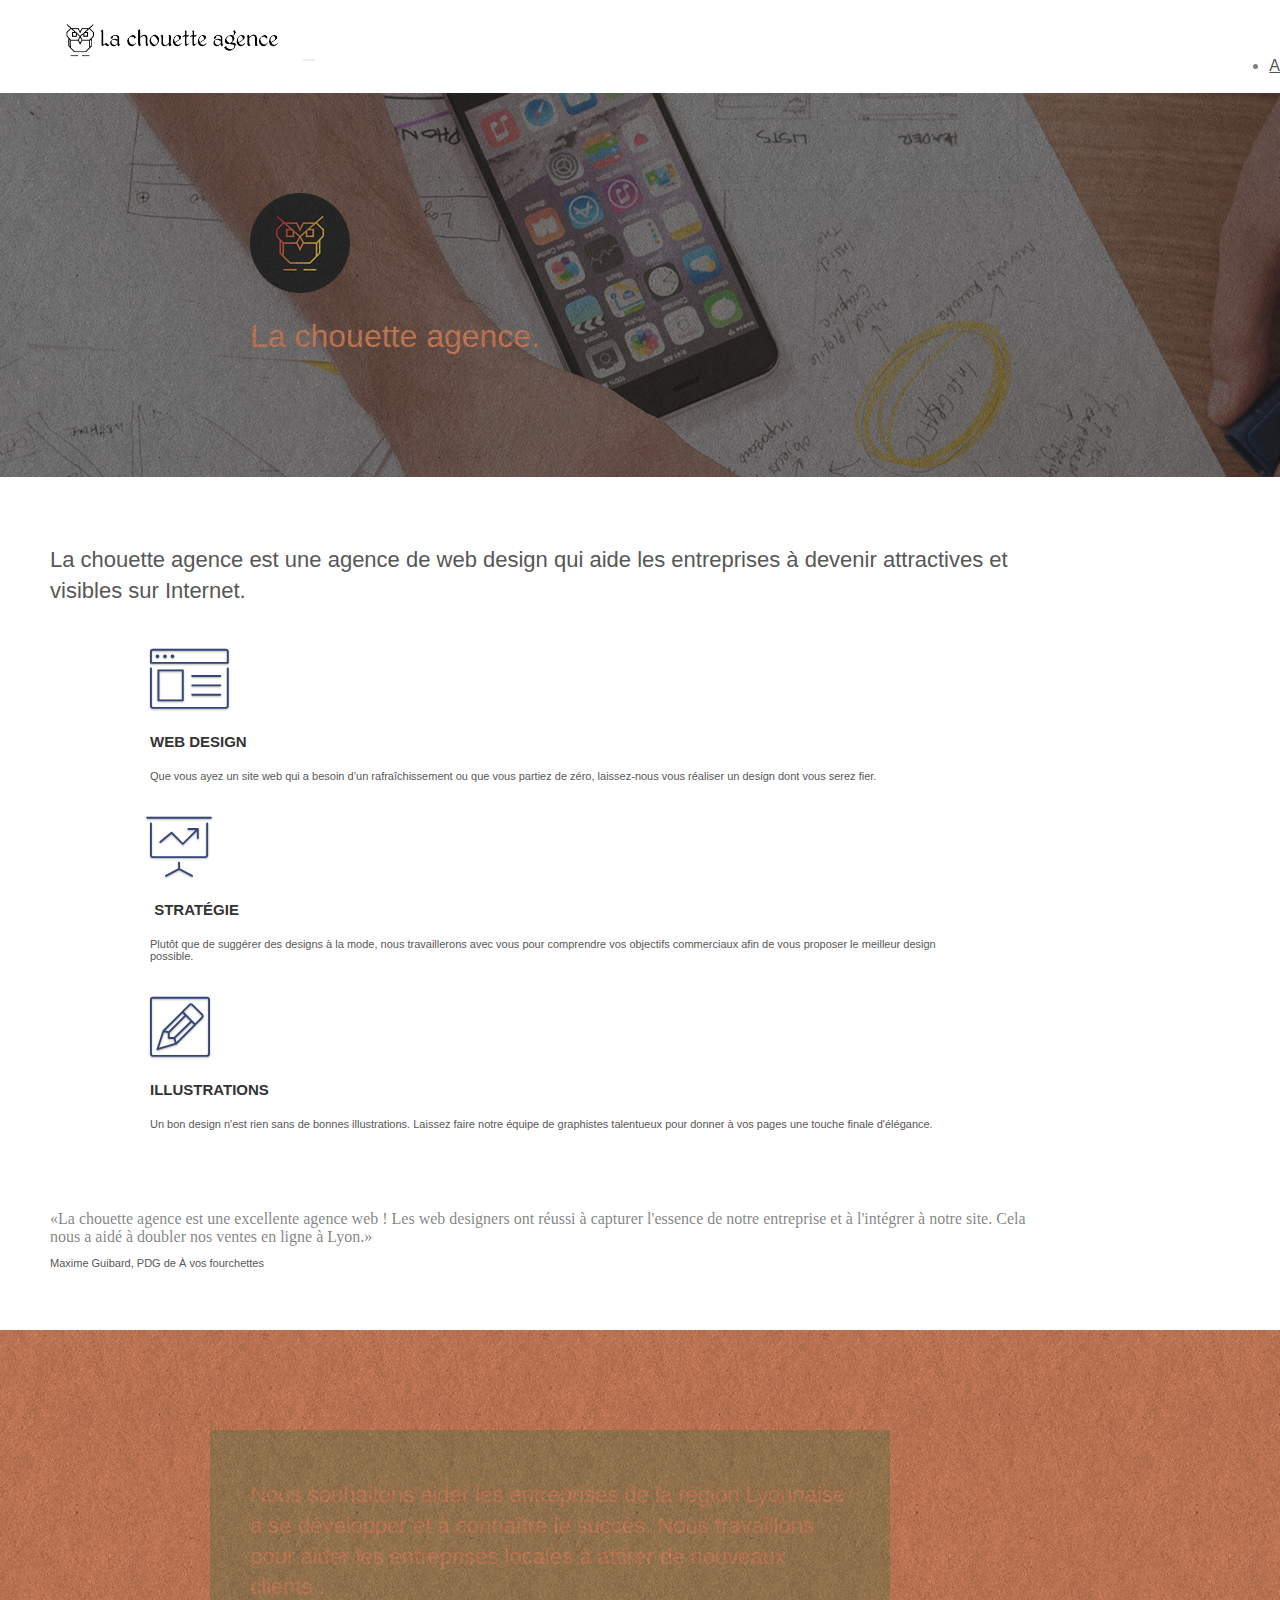
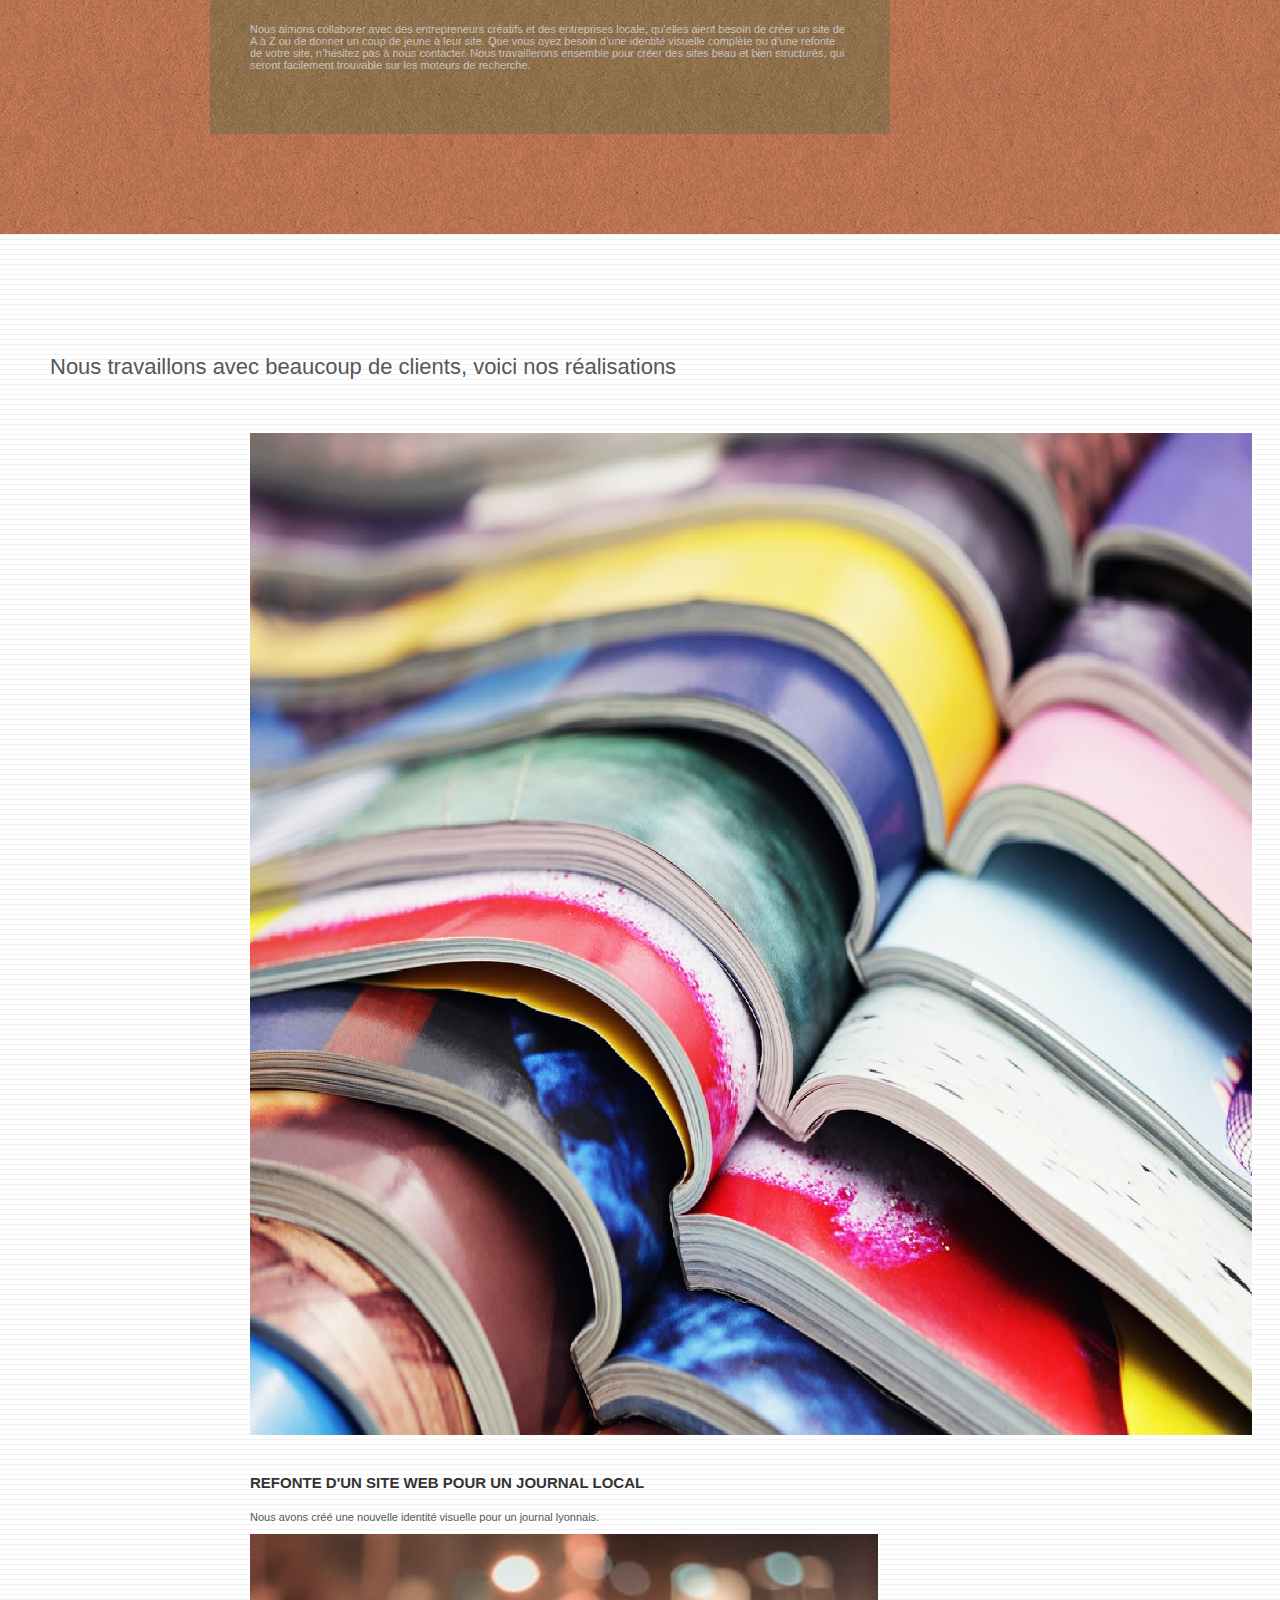
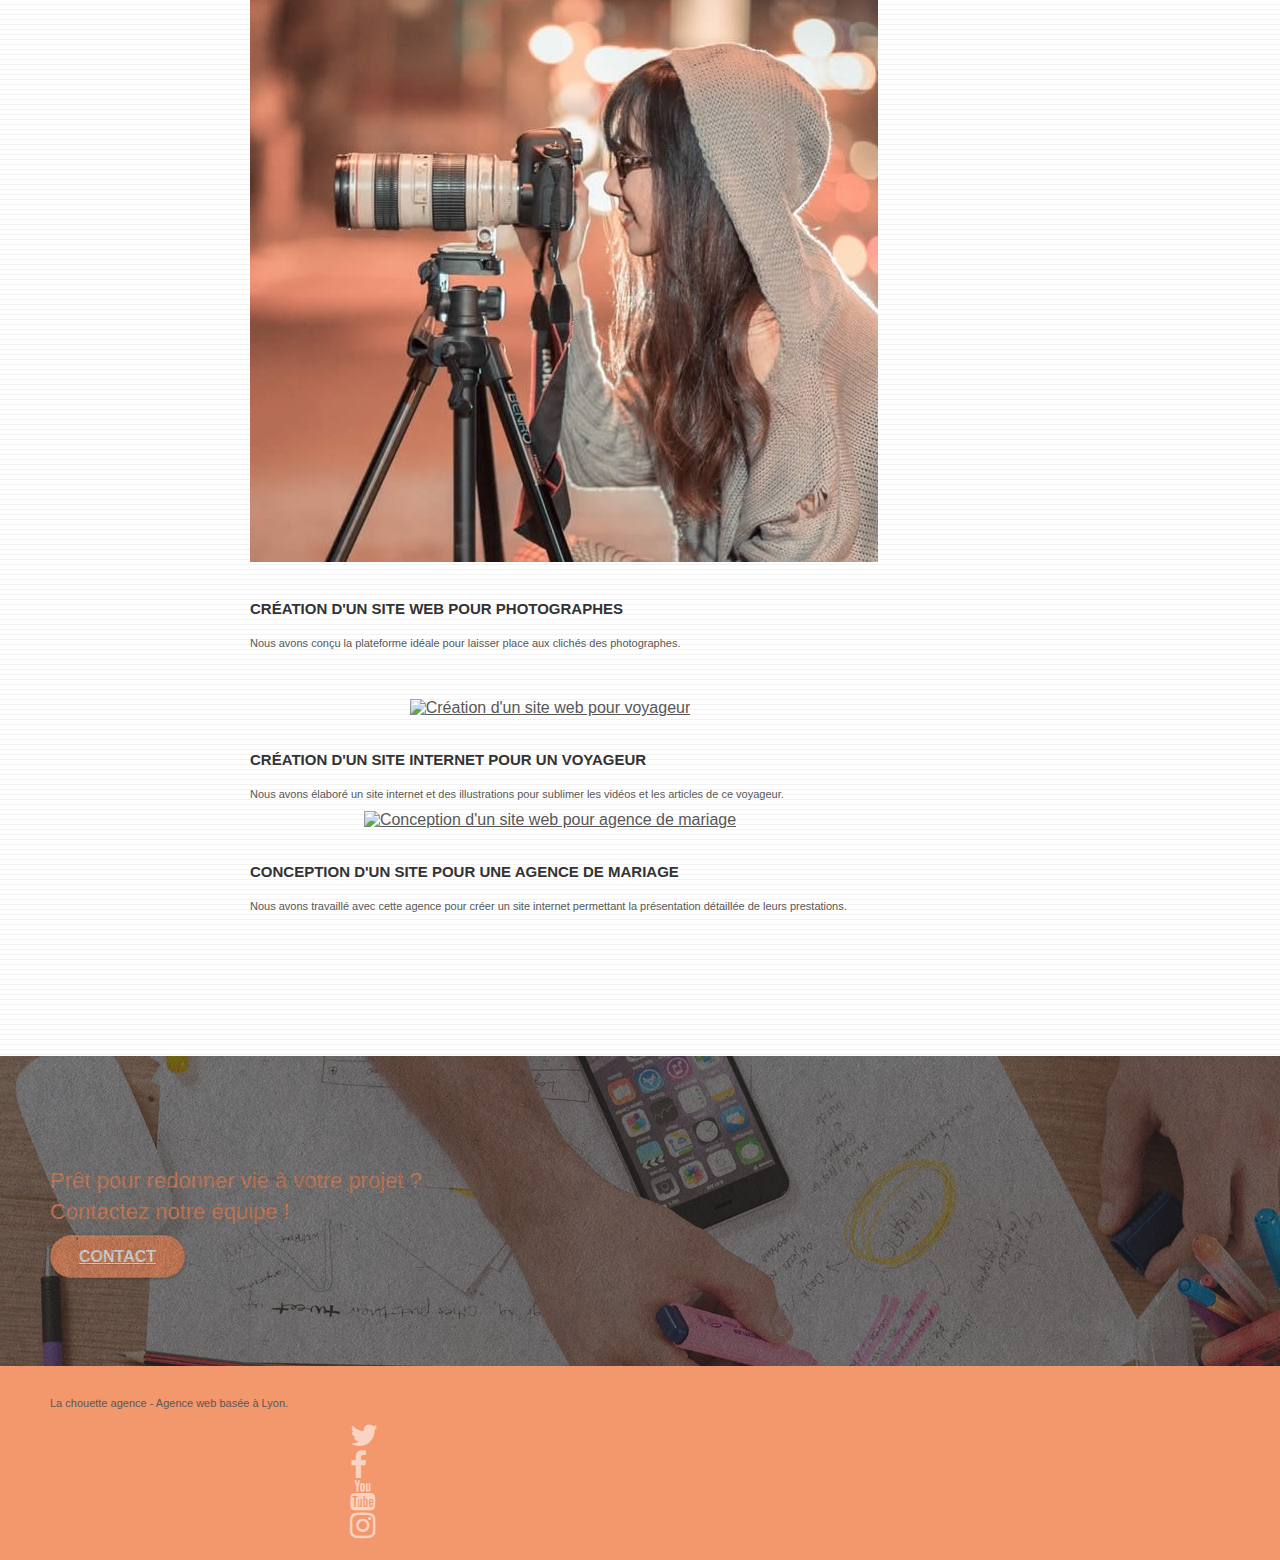
==== commit 00425294: "Correction liens" ====
--- a/index.html
+++ b/index.html
@@ -1,300 +1,260 @@
 <!doctype html>
-<html lang="Default">
+<html lang="fr">
+
 <head>
     <meta charset="utf-8">
-    <meta name="keywords" content="seo, google, site web, site internet, agence design paris, agence design, agence design,agence design,agence design,agence design,agence design,agence design,agence design,agence design">
-    <meta name="description" content="">
+    <meta name="keywords" content="seo, google, site web, site internet, agence design paris, agence design, agence design,agence design, agence design,agence design,agence design,agence design,agence design,agence design">
+    <meta name="description" content="Nous seront ravis de collaborer ensemble pour vous aider à créer votre site de A à Z, ou pour donner un nouveau souffle à votre site déjà existant.">
     <meta name="viewport" content="width=device-width, initial-scale=1.0, viewport-fit=cover">
     <link rel="shortcut icon" type="image/png" href="favicon.jpg">
-    
-	<link rel="stylesheet" type="text/css" href="./css/bootstrap.css">
-	<link rel="stylesheet" type="text/css" href="style.css">
-	<link rel="stylesheet" type="text/css" href="./css/font-awesome.css">
-	<link rel="stylesheet" type="text/css" href="./css/et-line.css">
-	
-    
-	<script src="./js/jquery-2.1.0.js"></script>
-	<script src="./js/bootstrap.js"></script>
-	<script src="./js/blocs.js"></script>
-	<script src="./js/jquery.touchSwipe.js" defer></script>
-	<script src="./js/gmaps.js"></script>
-
-    <title>.</title>
-
-    
-<!-- Analytics -->
- 
-<!-- Analytics END -->
-    
+
+    <link rel="stylesheet" type="text/css" href="./css/bootstrap.min.css">
+    <link rel="stylesheet" type="text/css" href="style.css">
+    <link rel="stylesheet" href="css/normalize.css">
+    <link rel="stylesheet" type="text/css" href="./css/font-awesome.css">
+    <link rel="stylesheet" type="text/css" href="./css/et-line.css">
+
+
+    <script src="./js/jquery-2.1.0.js" defer></script>
+    <script src="./js/bootstrap.js" defer></script>
+    <script src="./js/blocs.js" defer></script>
+    <script src="./js/jquery.touchSwipe.js" defer></script>
+    <script src="./js/gmaps.js" defer></script>
+
+    <title>La Chouette Agence - Agence web à Lyon</title>
+
+
+    <!-- Analytics -->
+
+    <!-- Analytics END -->
+
 </head>
+
 <body>
-<!-- Principal conteneur -->
-<div class="page-container">
-    
-<!-- bloc-0 -->
-<div class="bloc bgc-white l-bloc " id="bloc-0">
-	<div class="container bloc-sm">
-
-		<nav class="navbar row">
-			<div class="navbar-header">
-				<div class="keywords" style="color:#cccccc;font-size:1px;">Agence web à paris, stratégie web, web design, illustrations, design de site web, site web, web, internet, site internet, site</div>
-				<a class="navbar-brand" href="index.html"><img src="img/la-chouette-agence.png" alt="paris web design logo agence web meilleure agence" height="40" /></a>
-				<div class="keywords" style="color:#cccccc;font-size:1px;">Agence web à paris, stratégie web, web design, illustrations, design de site web, site web, web, internet, site internet, site</div>
-				<button id="nav-toggle" type="button" class="ui-navbar-toggle navbar-toggle" data-toggle="collapse" data-target=".navbar-1">
-					<span class="sr-only">Toggle navigation</span><span class="icon-bar"></span><span class="icon-bar"></span><span class="icon-bar"></span>
-				</button>
-			</div>
-			<div class="collapse navbar-collapse navbar-1 special-dropdown-nav">
-				<ul class="site-navigation nav navbar-nav">
-					<li>
-						<a href="index.html">Accueil</a>
-					</li>
-					<li>
-					</li>
-					<li>
-						<a href="page2.html">page2 &gt;</a>
-					</li>
-				</ul>
-			</div>
-		</nav>
-	</div>
-</div>
-<!-- bloc-0 END -->
-
-<!-- bloc-1-presentation -->
-<div class="bloc bgc-dark-slate-blue bg-banniere d-bloc bg-t-edge bloc-bg-texture texture-paper b-parallax" id="bloc-1-hero">
-	<div class="container bloc-lg">
-		<div class="row tight-width-whitespace">
-			<div class="col-sm-12">
-				<img src="img/logo.png" class="center-block image-resize-mode" width="100" alt="La chouette agence, agence web paris, création logo paris" />
-				<h1 class="text-center hero-bloc-text tc-white ">
-					La chouette agence.
-				</h1>
-				<div class="text-center">
-					<a href="page2.html" class="btn btn-lg btn-clean btn-rd cta-hero btn-atomic-tangerine" id="cta-hero">Contact</a>
-				</div>
-			</div>
-		</div>
-	</div>
-</div>
-<!-- bloc-1-presentation END -->
-
-<!-- bloc-2-services -->
-<div class="bloc bgc-white l-bloc" id="bloc-2-services">
-	<div class="container bloc-md">
-		<div class="row">
-			<div class="col-sm-12 text-center">
-				<img alt="agence web, agence web paris, web design paris, stratégie web" src="img/title.png" />
-			</div>
-		</div>
-		<div class="row voffset-lg med-width-whitespace">
-			<div class="col-sm-4">
-				<div class="text-center">
-					<span class="et-icon-browser sm-shadow icon-dark-slate-blue icons icon-lg"></span>
-				</div>
-				<h3 class="mg-md text-center">
-					Web design
-				</h3>
-				<p class="text-center ">
-					Que vous ayez un site web qui a besoin d&rsquo;un rafraîchissement ou que vous partiez de zéro, laissez-nous vous réaliser un design dont vous serez fier.
-				</p>
-			</div>
-			<div class="col-sm-4">
-				<div class="text-center">
-					<span class="et-icon-presentation sm-shadow icon-dark-slate-blue icons icon-lg"></span>
-				</div>
-				<h3 class="mg-md text-center">
-					&nbsp;Stratégie
-				</h3>
-				<p class="text-center ">
-					Plutôt que de suggérer des designs à la mode, nous travaillerons avec vous pour comprendre vos objectifs commerciaux afin de vous proposer le meilleur design possible.<br>
-				</p>
-			</div>
-			<div class="col-sm-4">
-				<div class="text-center">
-					<span class="et-icon-edit sm-shadow icon-dark-slate-blue icons icon-lg"></span>
-				</div>
-				<h3 class="mg-md text-center">
-					Illustrations
-				</h3>
-				<p class="text-center ">
-					Un bon design n'est rien sans de bonnes illustrations. Laissez faire notre équipe de graphistes talentueux pour donner à vos pages une touche finale d'élégance.
-				</p>
-			</div>
-		</div>
-		<div class="row voffset-lg voffset">
-			<div class="col-xs-12 col-md-8 col-md-offset-2 text-center">
-				<img alt="agence web, agence web paris, web design paris, stratégie web" src="img/citation.png" />
-
-			</div>
-		</div>
-	</div>
-</div>
-<!-- bloc-2-services END -->
-
-<!-- bloc-3-what-i-do -->
-<div class="bloc tc-white bgc-atomic-tangerine bg-presentation d-bloc bloc-bg-texture texture-paper b-parallax" id="bloc-3-what-i-do">
-	<div class="container bloc-lg">
-		<div class="row tight-width-whitespace black-background">
-			<div class="col-sm-12">
-				<h2 class="mg-md text-center tc-white">
-					Nous souhaitons aider les entreprises de la région Lyonnaise à se développer et à connaître le succès. Nous travaillons pour aider les entreprises locales à attirer de nouveaux clients .<br>
-				</h2>
-				<p class="text-center white">
-					Nous aimons collaborer avec des entrepreneurs créatifs et des entreprises locale, qu’elles aient besoin de créer un site de A à Z ou de donner un coup de jeune à leur site. Que vous ayez besoin d’une identité visuelle complète ou d’une refonte de votre site, n’hésitez pas à nous contacter. Nous travaillerons ensemble pour créer des sites beau et bien structurés, qui seront facilement trouvable sur les moteurs de recherche. <br><br><a class="ltc-white bold-link" href="page2.html">Contactez notre équipe</a><br>
-				</p>
-			</div>
-		</div>
-	</div>
-</div>
-<!-- bloc-3-what-i-do END -->
-
-<!-- bloc-4-portfolio -->
-<div class="bloc bgc-white bg-lines-h2-bg bg-repeat l-bloc" id="bloc-4-portfolio">
-	<div class="container bloc-lg">
-		<div class="row">
-			<div class="col-sm-12 text-center">
-				<img alt="agence web, agence web paris, web design paris, stratégie web" src="img/title2.png" />
-			</div>
-		</div>
-		<div class="row tight-width-whitespace portfolio-row">
-			<div class="col-sm-6">
-				<a href="#" data-lightbox="img/1.jpg" data-gallery-id="gallery-1" data-caption="Refonte d'un site web pour un journal local" data-frame="snapshot-lb"><img src="img/1.jpg" alt="paris web design logo agence web meilleure agence et refonte site web journal" class="img-responsive portfolio-thumb" /></a>
-				<h3 class="mg-md text-center">
-					Refonte d'un site web pour un journal local
-				</h3>
-				<p class="text-center">
-					Nous avons créé une nouvelle identité visuelle pour un journal lyonnais.
-				</p>
-			</div>
-			<div class="col-sm-6">
-				<a href="#" data-lightbox="img/2.jpg" data-gallery-id="gallery-1" data-caption="Création d'un site web pour photographes" data-frame="snapshot-lb"><img src="img/2.jpg" class="img-responsive portfolio-thumb" alt="paris web design logo agence web meilleure agence, Création d'un site web pour photographes" /></a>
-				<h3 class="mg-md text-center">
-					Création d'un site web pour photographes
-				</h3>
-				<p class="text-center">
-					Nous avons conçu la plateforme idéale pour laisser place aux clichés des photographes.
-				</p>
-			</div>
-		</div>
-		<div class="row tight-width-whitespace portfolio-row">
-			<div class="col-sm-6">
-				<a href="#" data-lightbox="img/3.bmp" data-gallery-id="gallery-1" data-caption="Création d'un site internet pour un voyageur" data-frame="snapshot-lb"><img src="img/3.bmp" class="img-responsive portfolio-thumb" alt="paris web design logo agence web meilleure agence, Création d'un site web pour voyageur"/></a>
-				<h3 class="mg-md text-center">
-					Création d'un site internet pour un voyageur
-				</h3>
-				<p class="text-center">
-					Nous avons élaboré un site internet et des illustrations pour sublimer les vidéos et les articles de ce voyageur.
-				</p>
-			</div>
-			<div class="col-sm-6">
-				<a href="#" data-lightbox="img/4.bmp" data-gallery-id="gallery-1" data-caption="Conception d'un site pour une agence de mariage" data-frame="snapshot-lb"><img src="img/4.bmp" class="img-responsive portfolio-thumb" alt="paris web design logo agence web meilleure agence, Création d'un site web pour agence de mariage" /></a>
-				<h3 class="mg-md text-center">
-					Conception d'un site pour une agence de mariage
-				</h3>
-				<p class="text-center">
-					Nous avons travaillé avec cette agence pour créer un site internet permettant la présentation détaillée de leurs prestations.
-				</p>
-			</div>
-		</div>
-	</div>
-</div>
-<!-- bloc-4-portfolio END -->
-
-<!-- bloc-5-cta -->
-<div class="bloc bgc-dark-slate-blue bg-banniere d-bloc bloc-bg-texture texture-paper" id="bloc-5-cta">
-	<div class="container bloc-lg">
-		<div class="row">
-			<h2 class="mg-md text-center tc-white">
-				Prêt pour redonner vie à votre projet ?<br>Contactez notre équipe !
-			</h2>
-			<div class="col-sm-12 text-center">
-				<a href="page2.html" class="btn btn-atomic-tangerine btn-clean btn-rd btn-lg cta-hero">Contact</a>
-			</div>
-		</div>
-	</div>
-</div>
-<!-- bloc-5-cta END -->
-
-<!-- Footer - bloc-8 -->
-<div class="bloc bgc-atomic-tangerine d-bloc" id="bloc-8">
-	<div class="container bloc-sm">
-		<div class="row">
-			<div class="col-sm-12">
-				<p class="text-center white">
-					La chouette agence - Agence web basée à Lyon.<br>
-				</p>
-				<div class="row row-no-gutters social">
-					<div class="col-sm-3">
-						<div class="text-center">
-							<a class="social" href="index.html"><span class="fa fa-twitter icon-md"></span></a>
-						</div>
-					</div>
-					<div class="col-sm-3">
-						<div class="text-center">
-							<a class="social" href="index.html"><span class="fa fa-facebook icon-md"></span></a>
-						</div>
-					</div>
-					<div class="col-sm-3">
-						<div class="text-center">
-							<a class="social" href="index.html"><span class="fa fa-dribbble icon-md"></span></a>
-						</div>
-					</div>
-					<div class="col-sm-3">
-						<div class="text-center">
-							<a class="social" href="index.html"><span class="fa fa-instagram icon-md"></span></a>
-						</div>
-					</div>
-					<div class="keywords" style="color:#F3976C;">Agence web à paris, stratégie web, web design, illustrations, design de site web, site web, web, internet, site internet, site</div>
-				</div>
-				<div class="row">
-					<div class="col-sm-4">
-						Partenaires
-							<ul>
-								<li><a href="voiture.com">voiture.com</a></li>
-								<li><a href="pizza.com">pizza.com</a></li>
-								<li><a href="matoiture.com">matoiture.com</a></li>
-								<li><a href="immobilierseo.com">immobilierseo.com</a></li>
-							</ul>		
-					</div>
-					<div class="col-sm-4">
-						Annuaires liste 1
-						<ul>
-							<li><a href="annuaireagence.com">annuaireagence.com</a></li>
-							<li><a href="annuaireseo.com">annuaireseo.com</a></li>
-							<li><a href="annuairemarketing.com">annuairemarketing.com</a></li>
-							<li><a href="123seoture.com">123seo.com</a></li>
-							<li><a href="123site.com">123site.com</a></li>
-							<li><a href="annuairewordpress.com">annuairewordpress.com</a></li>
-							<li><a href="listeagence.com">listeagence.com</a></li>
-							<li><a href="meilleuresagencesparis.com">meilleuresagencesparis.com</a></li>
-							<li><a href="listeseo.com">listeseo.com</a></li>
-						</ul>
-					</div>
-					<div class="col-sm-4">
-						Annuaires liste 2
-						<ul>
-							<li><a href="betterseo.com">betterseo.com</a></li>
-							<li><a href="ameliorerseo.com">ameliorerseo.com</a></li>
-							<li><a href="seojuicelien.com">seojuicelien.com</a></li>
-							<li><a href="meilleursliens.com">meilleursliens.com</a></li>
-							<li><a href="liensagogo.com">liensagogo.com</a></li>
-							<li><a href="backlink.com">backlink.com</a></li>
-							<li><a href="linkjuiceannuaire.com">linkjuiceannuaire.com</a></li>
-							<li><a href="remontersurgoogle.com">remontersurgoogle.com</a></li>
-							<li><a href="vraiseofiable.com">vraiseofiable.com</a></li>
-						</ul>
-					</div>
-				</div>
-			</div>
-		</div>
-	</div>
-</div>
-<!-- Footer - bloc-8 END -->
-
-</div>
-<!-- Principal conteneur END -->
-    
+    <!-- Principal conteneur -->
+    <div class="page-container">
+
+        <!-- bloc-0 -->
+        <div class="bloc bgc-white l-bloc " id="bloc-0">
+            <div class="container bloc-sm">
+
+                <nav class="navbar row">
+                    <div class="navbar-header">
+                        <a class="navbar-brand" href="index.html"><img src="img/la-chouette-agence.png" alt="Logo La Chouette Agence" height="40" /></a>
+                        <button id="nav-toggle" type="button" class="ui-navbar-toggle navbar-toggle" data-toggle="collapse" data-target=".navbar-1">
+							<span class="sr-only">Toggle navigation</span><span class="icon-bar"></span><span class="icon-bar"></span><span class="icon-bar"></span>
+						</button>
+                    </div>
+                    <div class="collapse navbar-collapse navbar-1 special-dropdown-nav">
+                        <ul class="site-navigation nav navbar-nav">
+                            <li>
+                                <a href="index.html">Accueil</a>
+                            </li>
+                            <li>
+                                <a href="contact.html">Contact</a>
+                            </li>
+                        </ul>
+                    </div>
+                </nav>
+            </div>
+        </div>
+        <!-- bloc-0 END -->
+
+        <!-- bloc-1-presentation -->
+        <div class="bloc bgc-dark-slate-blue bg-banniere d-bloc bg-t-edge bloc-bg-texture texture-paper b-parallax" id="bloc-1-hero">
+            <div class="container bloc-lg">
+                <div class="row tight-width-whitespace">
+                    <div class="col-sm-12">
+                        <img src="img/logo.png" class="center-block image-resize-mode" width="100" alt="Logo sans texte" />
+                        <h1 class="text-center hero-bloc-text tc-white ">
+                            La chouette agence.
+                        </h1>
+                    </div>
+                </div>
+            </div>
+        </div>
+        <!-- bloc-1-presentation END -->
+
+        <!-- bloc-2-services -->
+        <div class="bloc bgc-white l-bloc" id="bloc-2-services">
+            <div class="container bloc-md">
+                <div class="row">
+                    <div class="col-sm-12 text-center">
+                        <h2>La chouette agence est une agence de web design qui aide les entreprises à devenir attractives et visibles sur Internet.</h2>
+                    </div>
+                </div>
+                <div class="row voffset-lg med-width-whitespace">
+                    <div class="col-sm-4">
+                        <div class="text-center">
+                            <span class="et-icon-browser sm-shadow icon-dark-slate-blue icons icon-lg"></span>
+                        </div>
+                        <h3 class="mg-md text-center">
+                            Web design
+                        </h3>
+                        <p class="text-center ">
+                            Que vous ayez un site web qui a besoin d&rsquo;un rafraîchissement ou que vous partiez de zéro, laissez-nous vous réaliser un design dont vous serez fier.
+                        </p>
+                    </div>
+                    <div class="col-sm-4">
+                        <div class="text-center">
+                            <span class="et-icon-presentation sm-shadow icon-dark-slate-blue icons icon-lg"></span>
+                        </div>
+                        <h3 class="mg-md text-center">
+                            &nbsp;Stratégie
+                        </h3>
+                        <p class="text-center ">
+                            Plutôt que de suggérer des designs à la mode, nous travaillerons avec vous pour comprendre vos objectifs commerciaux afin de vous proposer le meilleur design possible.<br>
+                        </p>
+                    </div>
+                    <div class="col-sm-4">
+                        <div class="text-center">
+                            <span class="et-icon-edit sm-shadow icon-dark-slate-blue icons icon-lg"></span>
+                        </div>
+                        <h3 class="mg-md text-center">
+                            Illustrations
+                        </h3>
+                        <p class="text-center ">
+                            Un bon design n'est rien sans de bonnes illustrations. Laissez faire notre équipe de graphistes talentueux pour donner à vos pages une touche finale d'élégance.
+                        </p>
+                    </div>
+                </div>
+                <div class="row voffset-lg voffset">
+                    <div class="col-xs-12 col-md-8 col-md-offset-2 text-center">
+                        <q class="quote">La chouette agence est une excellente agence web ! Les web designers ont réussi à capturer l'essence de notre entreprise et à l'intégrer à notre site. Cela nous a aidé à doubler nos ventes en ligne à Lyon.</q>
+                        <p class="quote_name">Maxime Guibard, PDG de À vos fourchettes</p>
+                    </div>
+                </div>
+            </div>
+        </div>
+        <!-- bloc-2-services END -->
+
+        <!-- bloc-3-what-i-do -->
+        <div class="bloc tc-white bgc-atomic-tangerine bg-presentation d-bloc bloc-bg-texture texture-paper b-parallax" id="bloc-3-what-i-do">
+            <div class="container bloc-lg">
+                <div class="row tight-width-whitespace black-background">
+                    <div class="col-sm-12">
+                        <h2 class="mg-md text-center tc-white">
+                            Nous souhaitons aider les entreprises de la région Lyonnaise à se développer et à connaître le succès. Nous travaillons pour aider les entreprises locales à attirer de nouveaux clients .
+                            <br>
+                        </h2>
+                        <p class="text-center white">
+                            Nous aimons collaborer avec des entrepreneurs créatifs et des entreprises locale, qu’elles aient besoin de créer un site de A à Z ou de donner un coup de jeune à leur site. Que vous ayez besoin d’une identité visuelle complète ou d’une refonte de votre
+                            site, n’hésitez pas à nous contacter. Nous travaillerons ensemble pour créer des sites beau et bien structurés, qui seront facilement trouvable sur les moteurs de recherche. <br><br>
+                        </p>
+                    </div>
+                </div>
+            </div>
+        </div>
+        <!-- bloc-3-what-i-do END -->
+
+        <!-- bloc-4-portfolio -->
+        <div class="bloc bgc-white bg-lines-h2-bg bg-repeat l-bloc" id="bloc-4-portfolio">
+            <div class="container bloc-lg">
+                <div class="row">
+                    <div class="col-sm-12 text-center">
+                        <h2>Nous travaillons avec beaucoup de clients, voici nos réalisations</h2>
+                    </div>
+                </div>
+                <div class="row tight-width-whitespace portfolio-row">
+                    <div class="col-sm-6">
+                        <a href="#" data-lightbox="img/1.jpg" data-gallery-id="gallery-1" data-caption="Refonte d'un site web pour un journal local" data-frame="snapshot-lb"><img src="img/1.jpg" alt="Refonte d'un site web pour un journal local" class="img-responsive portfolio-thumb" /></a>
+                        <h3 class="mg-md text-center">
+                            Refonte d'un site web pour un journal local
+                        </h3>
+                        <p class="text-center">
+                            Nous avons créé une nouvelle identité visuelle pour un journal lyonnais.
+                        </p>
+                    </div>
+                    <div class="col-sm-6">
+                        <a href="#" data-lightbox="img/2.jpg" data-gallery-id="gallery-1" data-caption="Création d'un site web pour photographes" data-frame="snapshot-lb"><img src="img/2.jpg" alt="Création d'un site web pour photographes" class="img-responsive portfolio-thumb" /></a>
+                        <h3 class="mg-md text-center">
+                            Création d'un site web pour photographes
+                        </h3>
+                        <p class="text-center">
+                            Nous avons conçu la plateforme idéale pour laisser place aux clichés des photographes.
+                        </p>
+                    </div>
+                </div>
+                <div class="row tight-width-whitespace portfolio-row">
+                    <div class="col-sm-6">
+                        <a href="#" data-lightbox="img/3.jpg" data-gallery-id="gallery-1" data-caption="Création d'un site internet pour un voyageur" data-frame="snapshot-lb"><img src="img/3.jpg" alt="Création d'un site web pour voyageur" class="img-responsive portfolio-thumb" /></a>
+                        <h3 class="mg-md text-center">
+                            Création d'un site internet pour un voyageur
+                        </h3>
+                        <p class="text-center">
+                            Nous avons élaboré un site internet et des illustrations pour sublimer les vidéos et les articles de ce voyageur.
+                        </p>
+                    </div>
+                    <div class="col-sm-6">
+                        <a href="#" data-lightbox="img/4.jpg" data-gallery-id="gallery-1" data-caption="Conception d'un site pour une agence de mariage" data-frame="snapshot-lb"><img src="img/4.jpg" alt="Conception d'un site web pour agence de mariage" class="img-responsive portfolio-thumb" /></a>
+                        <h3 class="mg-md text-center">
+                            Conception d'un site pour une agence de mariage
+                        </h3>
+                        <p class="text-center">
+                            Nous avons travaillé avec cette agence pour créer un site internet permettant la présentation détaillée de leurs prestations.
+                        </p>
+                    </div>
+                </div>
+            </div>
+        </div>
+        <!-- bloc-4-portfolio END -->
+
+        <!-- bloc-5-cta -->
+        <div class="bloc bgc-dark-slate-blue bg-banniere d-bloc bloc-bg-texture texture-paper" id="bloc-5-cta">
+            <div class="container bloc-lg">
+                <div class="row">
+                    <h2 class="mg-md text-center tc-white relative">
+                        Prêt pour redonner vie à votre projet ?<br>Contactez notre équipe !
+                    </h2>
+                    <div class="col-sm-12 text-center">
+                        <a href="contact.html" class="btn btn-atomic-tangerine btn-clean btn-rd btn-lg cta-hero">Contact</a>
+                    </div>
+
+                </div>
+            </div>
+        </div>
+        <!-- bloc-5-cta END -->
+
+        <!-- Footer - bloc-8 -->
+        <div class="bloc bgc-atomic-tangerine d-bloc" id="bloc-8">
+            <div class="container bloc-sm">
+                <div class="row">
+                    <div class="col-sm-12">
+                        <p class="text-center black">
+                            La chouette agence - Agence web basée à Lyon.<br>
+                        </p>
+                        <div class="row row-no-gutters social">
+                            <div class="col-sm-3">
+                                <div class="text-center">
+                                    <a class="social" href="#"><span class="fa fa-twitter icon-md"></span></a>
+                                </div>
+                            </div>
+                            <div class="col-sm-3">
+                                <div class="text-center">
+                                    <a class="social" href="#"><span class="fa fa-facebook icon-md"></span></a>
+                                </div>
+                            </div>
+                            <div class="col-sm-3">
+                                <div class="text-center">
+                                    <a class="social" href="#"><span class="fa fa-youtube icon-md"></span></a>
+                                </div>
+                            </div>
+                            <div class="col-sm-3">
+                                <div class="text-center">
+                                    <a class="social" href="#"><span class="fa fa-instagram icon-md"></span></a>
+                                </div>
+                            </div>
+                        </div>
+                    </div>
+                </div>
+            </div>
+        </div>
+        <!-- Footer - bloc-8 END -->
+
+    </div>
+    <!-- Principal conteneur END -->
+
 
 </body>
-</html>
+
+</html>